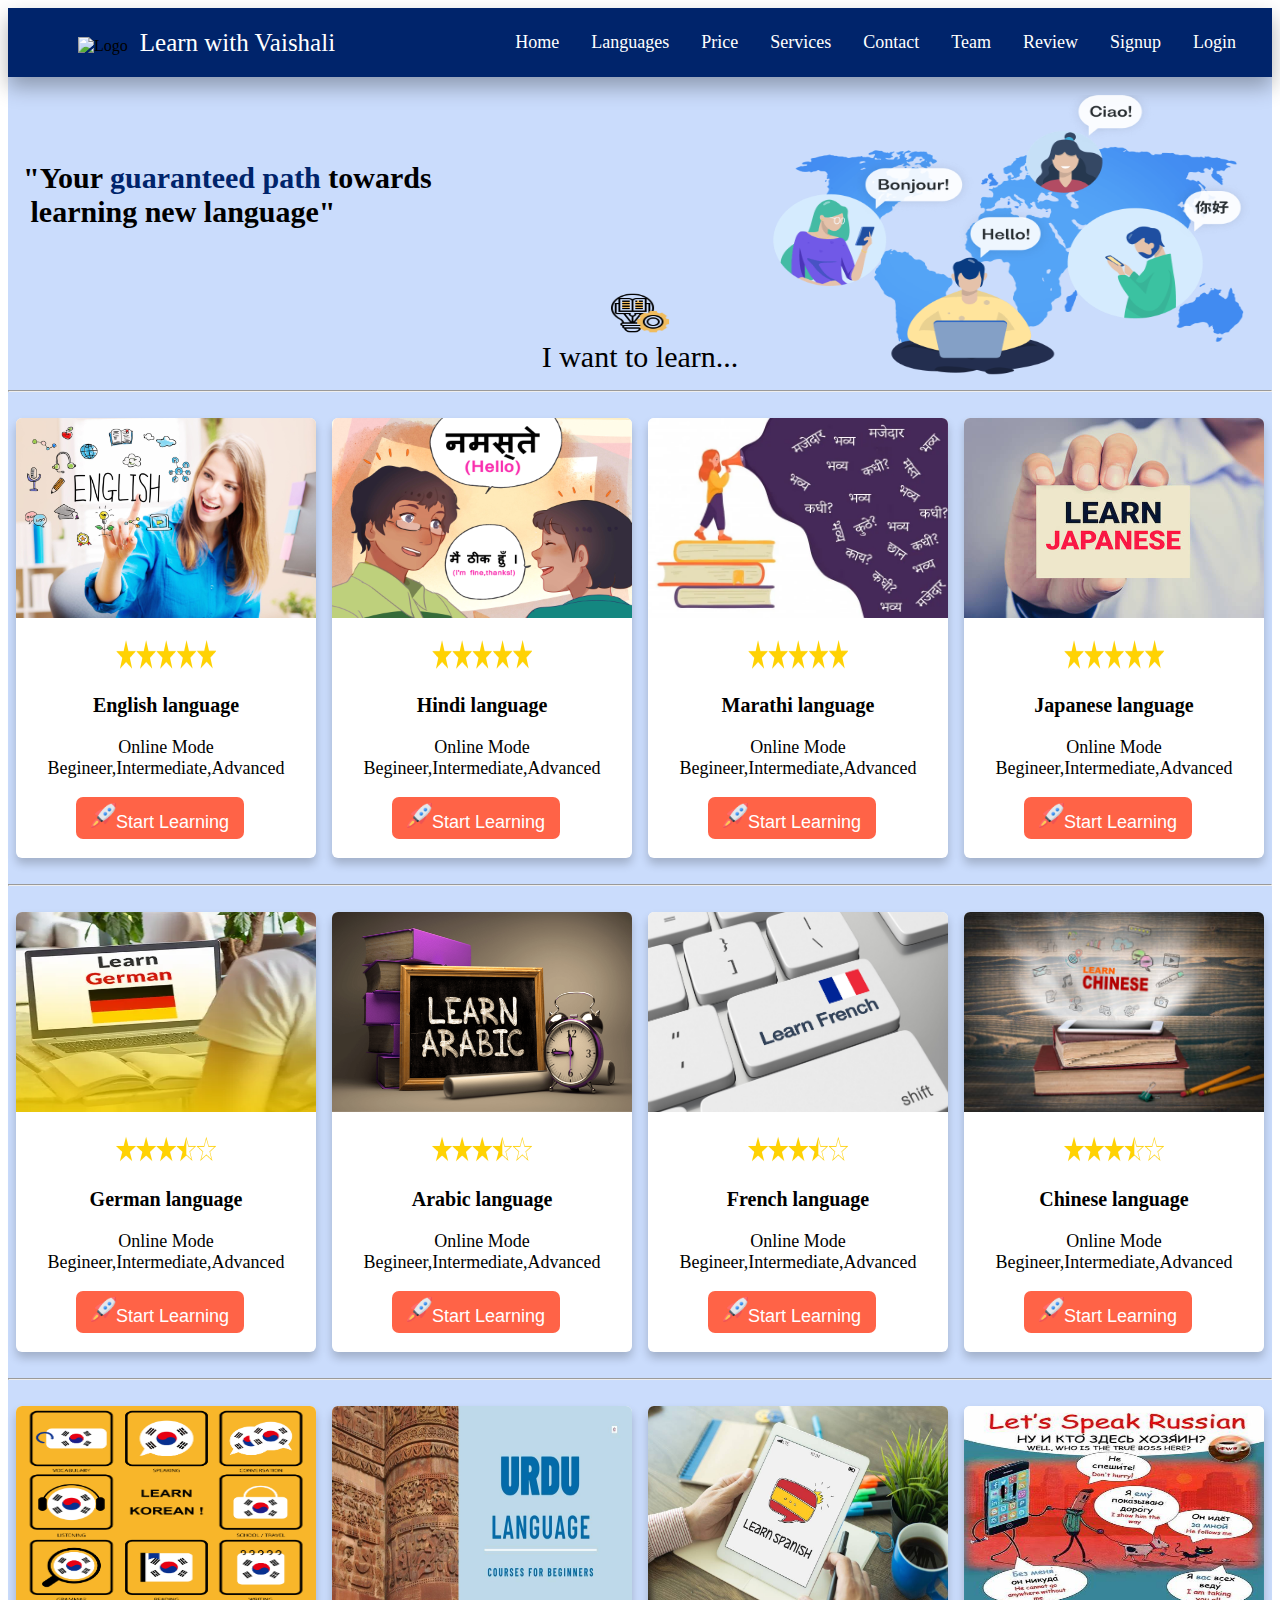
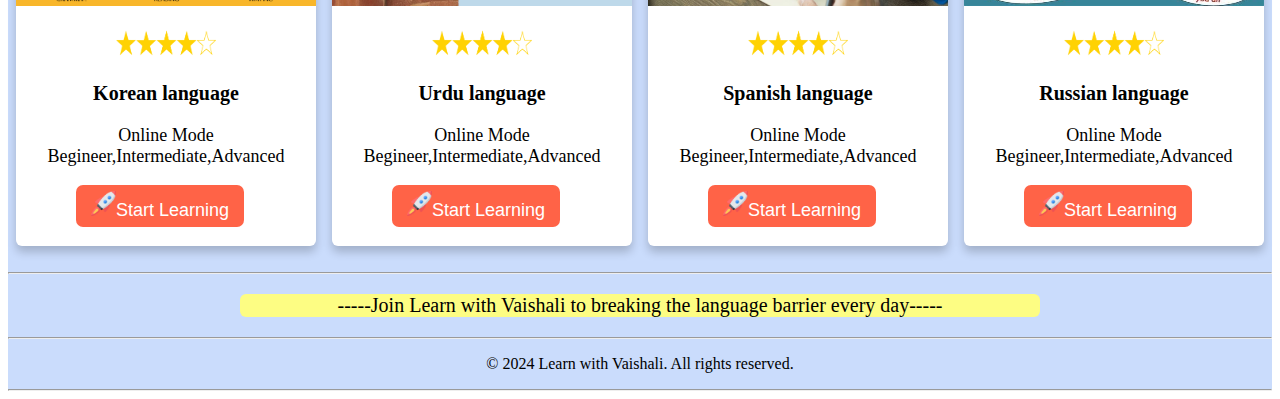
==== Pages/Languages.html @ 2bf09c26 "Merge pull request #23 from RohitSanap07/main" ====
<!DOCTYPE html>
<html>
<head>
<meta name="viewport" content="width=device-width, initial-scale=1">

<link rel="stylesheet" href="../CSS/Languages.css">
</head>
<body>
  <div class="bg">
  <nav>
    <div class="container">
        <div class="logo">
            <img src="../Images/language-learning.png" alt="Logo"> &nbsp; <span class="span1">Learn with Vaishali</span>
        </div>
        <ul>
            <li><a href="../Index.html">Home</a></li>
            <li><a href="../Pages/Languages.html">Languages</a></li>
            <li><a href="../Pages/Pricing.html">Price</a></li>
            <li><a href="../Pages/Services.html">Services</a></li>
            <li><a href="../Pages/Contact.html">Contact</a></li>
            <li><a href="../Pages/Team.html">Team</a></li>
            <li><a href="../Pages/Review.html">Review</a></li>
            <li><a href="../Pages/Signup.html">Signup</a></li>
            <li><a href="../Pages/Login.html">Login</a></li>
        </ul>
    </div>
</nav><br><br><br>

<p class="p-heading">&nbsp;&nbsp;<b>"Your <span class="span">guaranteed path</span> towards <br> &nbsp;&nbsp; learning new language"</b><br><br>
<center class="p-heading"><img src="../Images/LanguageImg/knowledge.png" height="40px" width="60px"><br>I want to learn...</center></p> 

<img  src="../Images/LanguageImg/language2.avif" height="280px" width="500px" class="bg-img">
    <hr><br>



<div class="card-container">
  <div class="card">
   <img  src="../Images/LanguageImg/English.jpg" height="200px" width="100%" class="card-img" ><br><br>
   <img src="../Images/LanguageImg/rating3.png" height="30px" width="100px" class="rating-image">
    <p class="card-heading"><b>English language</b></p> 
    <p class="card-description">Online Mode<br>Begineer,Intermediate,Advanced </p> 
    <form action="../Pages/Pricing.html"><button type="Start learning" class="btn"><img src="../Images/LanguageImg/rocket.png" height="25px" width="25px">Start Learning</button></form>
  </div>

  <div class="card">
    <img src="../Images/LanguageImg/hindi.jpeg" height="200px" width="100%" class="card-img"><br><br>
    <img src="../Images/LanguageImg/rating3.png" height="30px" width="100px" class="rating-image">
     <p class="card-heading"><b>Hindi language</b></p> 
     <p class="card-description">Online Mode<br>Begineer,Intermediate,Advanced </p> 
     <form action="../Pages/Pricing.html"><button type="Start learning" class="btn "><img src="../Images/LanguageImg/rocket.png" height="25px" width="25px">Start Learning</button></form>
   </div>

   <div class="card">
    <img src="../Images/LanguageImg/Marathi.webp" height="200px" width="100%" class="card-img"><br><br>
    <img src="../Images/LanguageImg/rating3.png" height="30px" width="100px" class="rating-image">
      <p class="card-heading"><b>Marathi language</b></p> 
      <p class="card-description">Online Mode<br>Begineer,Intermediate,Advanced </p> 
      <form action="../Pages/Pricing.html"><button type="Start learning" class="btn"><img src="../Images/LanguageImg/rocket.png" height="25px" width="25px">Start Learning</button></form>
    </div>


   <div class="card">
    <img src="../Images/LanguageImg/japanese.jpg" height="200px" width="100%" class="card-img"><br><br>
    <img src="../Images/LanguageImg/rating3.png" height="30px" width="100px" class="rating-image">
      <p class="card-heading"><b>Japanese language</b></p> 
      <p class="card-description">Online Mode<br>Begineer,Intermediate,Advanced </p> 
      <form action="../Pages/Pricing.html"><button type="Start learning" class="btn"><img src="../Images/LanguageImg/rocket.png" height="25px" width="25px">Start Learning</button></form>
   </div>
   </div><br><hr><br>

   <div class="card-container">

    <div class="card">
     <img src="../Images/LanguageImg/german.webp" height="200px" width="100%" class="card-img"><br><br>
     <img src="../Images/LanguageImg/rating1.png" height="30px" width="100px" class="rating-image">
      <p class="card-heading"><b>German language</b></p> 
      <p class="card-description">Online Mode<br>Begineer,Intermediate,Advanced </p> 
      <form action="../Pages/Pricing.html"><button type="Start learning" class="btn"><img src="../Images/LanguageImg/rocket.png" height="25px" width="25px">Start Learning</button></form>
      </div>
  
      <div class="card">
      <img src="../Images/LanguageImg/arabic.png" height="200px" width="100%" class="card-img"><br><br>
      <img src="../Images/LanguageImg/rating1.png" height="30px" width="100px" class="rating-image">
        <p class="card-heading"><b>Arabic language</b></p> 
        <p class="card-description">Online Mode<br>Begineer,Intermediate,Advanced </p> 
        <form action="../Pages/Pricing.html"><button type="Start learning" class="btn"><img src="../Images/LanguageImg/rocket.png" height="25px" width="25px">Start Learning</button></form>
        </div>

     <div class="card">
      <img src="../Images/LanguageImg/french.jpg" height="200px" width="100%" class="card-img"><br><br>
      <img src="../Images/LanguageImg/rating1.png" height="30px" width="100px" class="rating-image">
        <p class="card-heading"><b>French language</b></p> 
        <p class="card-description">Online Mode<br>Begineer,Intermediate,Advanced </p> 
        <form action="../Pages/Pricing.html"><button type="Start learning"  class="btn"><img src="../Images/LanguageImg/rocket.png" height="25px" width="25px">Start Learning</button></form>
        </div>
    
      <div class="card">
        <img src="../Images/LanguageImg/chinese.jpg" height="200px" width="100%" class="card-img"><br><br>
        <img src="../Images/LanguageImg/rating1.png" height="30px" width="100px" class="rating-image">
          <p class="card-heading"><b>Chinese language</b></p> 
          <p class="card-description">Online Mode<br>Begineer,Intermediate,Advanced </p> 
          <form action="../Pages/Pricing.html"><button type="Start learning" class="btn"><img src="../Images/LanguageImg/rocket.png" height="25px" width="25px">Start Learning</button></form>
         </div>
         </div><br><hr><br>


      <div class="card-container">
        
      <div class="card">
       <img src="../Images/LanguageImg/korean.jpg" height="200px" width="100%" class="card-img"><br><br>
       <img src="../Images/LanguageImg/rating4.png" height="30px" width="100px" class="rating-image">
        <p class="card-heading"><b>Korean language</b></p> 
        <p class="card-description">Online Mode<br>Begineer,Intermediate,Advanced </p> 
        <form action="../Pages/Pricing.html"><button type="Start learning" class="btn"><img src="../Images/LanguageImg/rocket.png" height="25px" width="25px">Start Learning</button></form>
        </div>
    
        <div class="card">
        <img src="../Images/LanguageImg/Urdu.jpg" height="200px" width="100%" class="card-img"><br><br>
        <img src="../Images/LanguageImg/rating4.png" height="30px" width="100px" class="rating-image">
          <p class="card-heading"><b>Urdu language</b></p> 
          <p class="card-description">Online Mode<br>Begineer,Intermediate,Advanced </p> 
          <form action="../Pages/Pricing.html"><button type="Start learning" class="btn"><img src="../Images/LanguageImg/rocket.png" height="25px" width="25px">Start Learning</button></form>
          </div>
      
      

          <div class="card">
          <img src="../Images/LanguageImg/spanish.jpg" height="200px" width="100%"  class="card-img"><br><br>
          <img src="../Images/LanguageImg/rating4.png" height="30px" width="100px" class="rating-image">
            <p class="card-heading"><b>Spanish language</b></p> 
            <p class="card-description">Online Mode<br>Begineer,Intermediate,Advanced </p> 
            <form action="../Pages/Pricing.html"><button type="Start learning"  class="btn"><img src="../Images/LanguageImg/rocket.png" height="25px" width="25px">Start Learning</button></form>
            </div>

          <div class="card">
           <img src="../Images/LanguageImg/russian.jpeg" height="200px" width="100%"  class="card-img"><br><br>
          <img src="../Images/LanguageImg/rating4.png" height="30px" width="100px" class="rating-image">
          <p class="card-heading"><b>Russian language</b></p> 
          <p class="card-description">Online Mode<br>Begineer,Intermediate,Advanced </p> 
          <form action="../Pages/Pricing.html">
          <button  type="Start learning" class="btn"><img src="../Images/LanguageImg/rocket.png" height="25px" width="25px">Start Learning</button></form>
         </div>
          </div><br><hr>

          <center><p class="page-footer">-----Join Learn with Vaishali to breaking the language barrier every day-----</p></center>
            <hr>
        <footer>
          <center><p>&copy; 2024 Learn with Vaishali. All rights reserved.</p></center>
      </footer><hr>

      </div>
---- CSS/Languages.css ----
nav {
    background-color: #00246b;
    box-shadow: 0 10px 20px rgba(0, 0, 0, 0.3);
    
  }
  .bg{
    background-color: #cadcfc;
  }
  
  .container {
    display: flex;
    justify-content: space-between;
    align-items: center;
    padding: 10px 20px;
   
  }
  
  .logo img {
    height: 50px;
    margin-left: 50px;
  }
  
  nav ul {
    list-style-type: none;
    margin: 0;
    padding: 0;
    overflow: hidden;
  }
  
  nav ul li {
    
    float: left;
  }
  
  nav ul li a {
    font-size: 15px;
    display: block;
    color: #fff;
    text-align: center;
    padding: 14px 16px;
    text-decoration: none;
    font-size: 18px;
  }
  
  nav ul li a:hover {
    background-color: #0036b1;
    border-radius: 7px;
  }

  .span{
    color:  #00246b;
   
   }
   
   .span1{
     color: white;
     font-size: 30px;
    
    }

    .card {
      box-shadow: 0 6px 10px 0 rgba(0,0,0,0.2);
      width: 300px;
      border-radius: 10px;
      height: 440px;
      justify-content: center;
      background-color: white;
      border-radius: 6px;
      
      }
      
      .card:hover {
      box-shadow: 0 8px 16px 0 rgba(0,0,0,0.2);
      border: 2px solid dashed;
      }
      
      .card-heading{
        font-size: 20px;
        text-align: center;
        }

        .btn{
          color:white;
          background-color: tomato;
          font-size: 18px;
          border-radius: 7px;
          border: none;
          margin-left: 60px;
          padding: 6px 15px 6px 15px;
          }
        
          .span{
            color:  #00246b;
           
           }
           
           .span1{
             color: white;
             font-size: 25px;
            
            }
        
          .btn:hover {
            background-color: #41d463;
            border: 2px solid #000000;
            border-radius: 7px;
          }
          
        .card-img {
          border-radius: 6px 6px 0px 0px;
        }
        
        .container1 {
        padding: 2px 16px;
        flex-direction: row;
        }
        
        .card-container{
          display:flex;
          justify-content: space-around;
        }

         .bg-img{
        position: absolute;
        top: 95px;
        right:30px;
        }
        
        .p-heading{
        font-size: 30px;
        }
        
        .card-description{
        text-align:center;
        font-size: 18px;
        }
        
        .btn-image{
        padding: 5px;
        }
        
        
        .page-footer{
          background-color: rgb(253, 253, 131);
          border-radius: 6px;
          font-size: 20px;
          text-align: center;
          width: 800px;
        }
        
        
        
        .learn{
          position: static;
          top: 40px;
        }
        
        .rating-image{
         
          margin-left: 100px;
        }
    

/* small device */
@media screen and (max-width: 600px){
  nav ul li a {
      font-size: 10px;
      padding: 6px;
  }
  .logo img{
      height: 25px;
      margin-left: 5px;
  }
}

/* normal device */
@media screen and (min-width: 601px) and (max-width: 768px){
  nav ul li a {
      font-size: 13px;
      padding: 7px;
  }
  .logo img{
      height: 30px;
      margin-left: 5px;
  }
}

/* tablet device */
@media screen and (min-width: 769px) and (max-width: 992px){
  nav ul li a {
      font-size: 15px;
      padding: 13px;
  }
  .logo img{
      height: 40px;
      margin-left: 5px;
  }
}

/* large device */
@media screen and (min-width: 993px) and (max-width: 1200px){
  nav ul li a {
      font-size: 17px;
      padding: 15px;
  }
  .logo img{
      height: 40px;
      margin-left: 5px;
  }
}
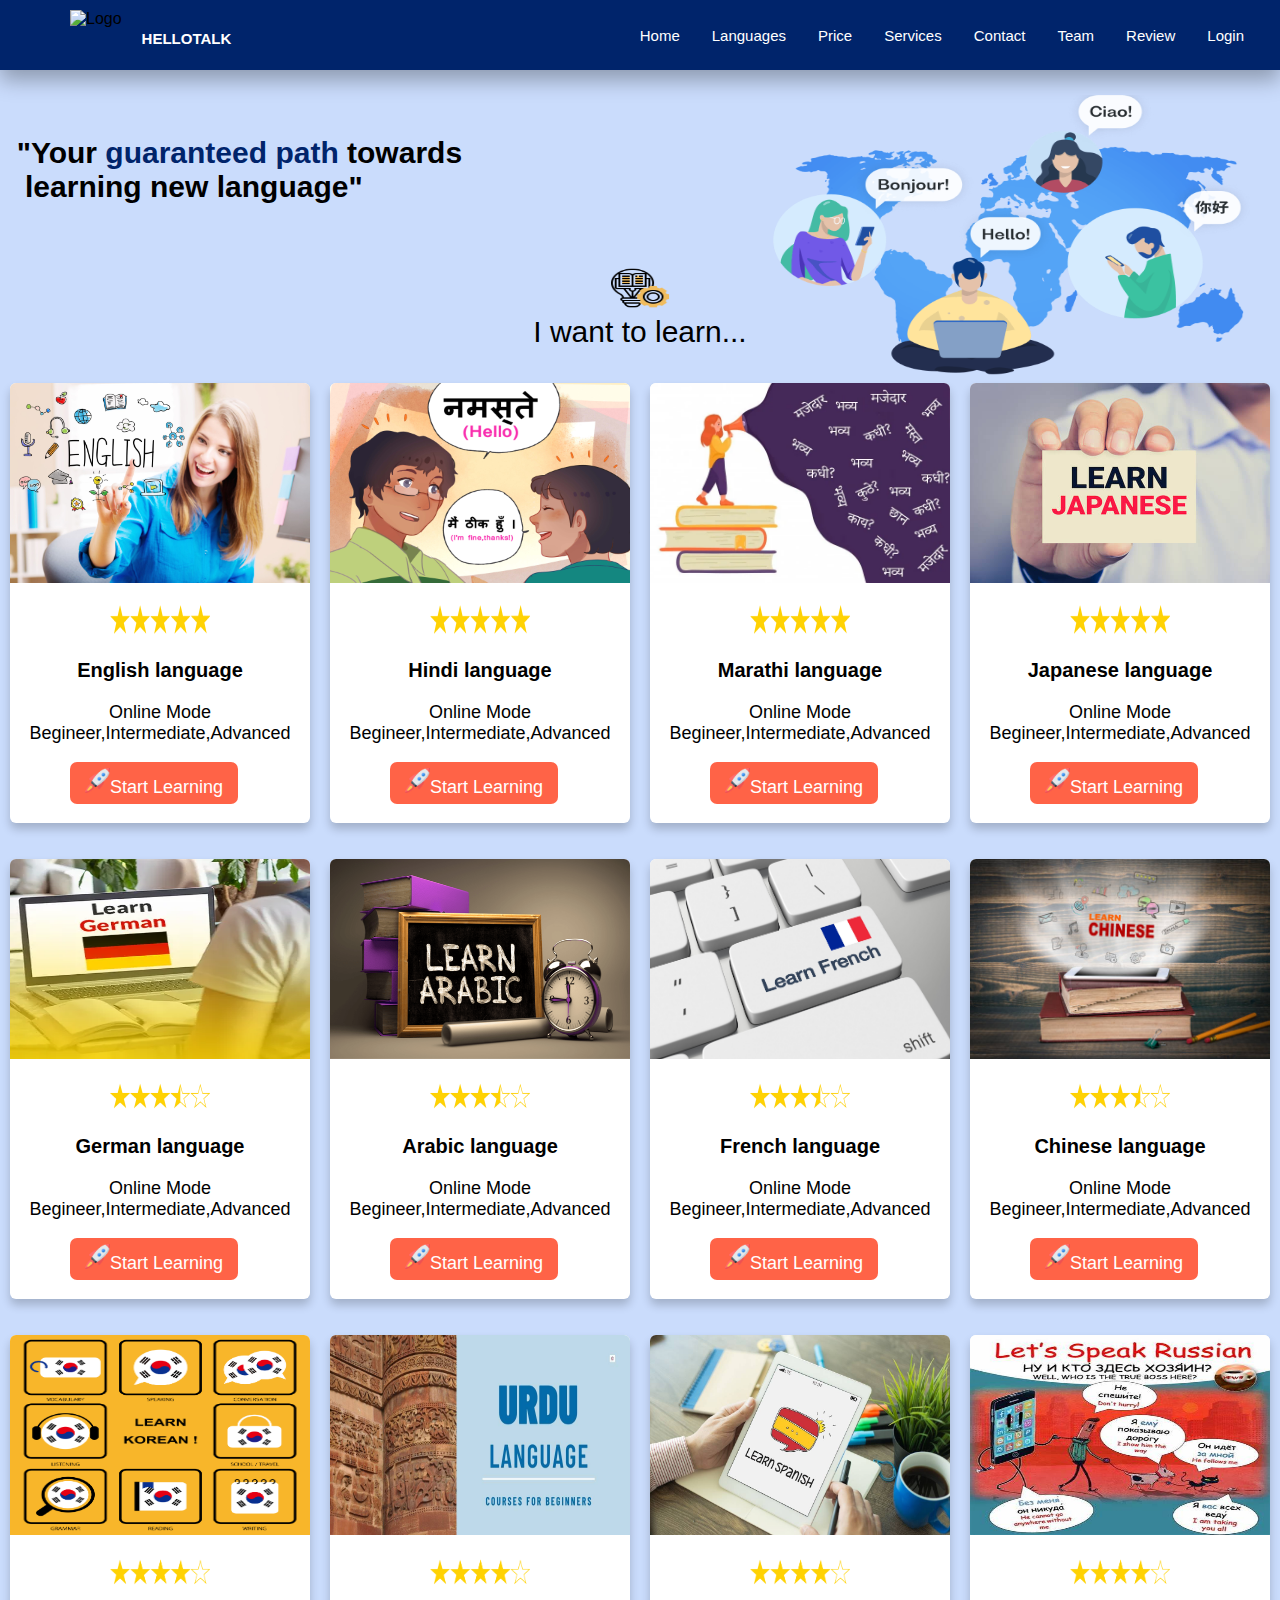
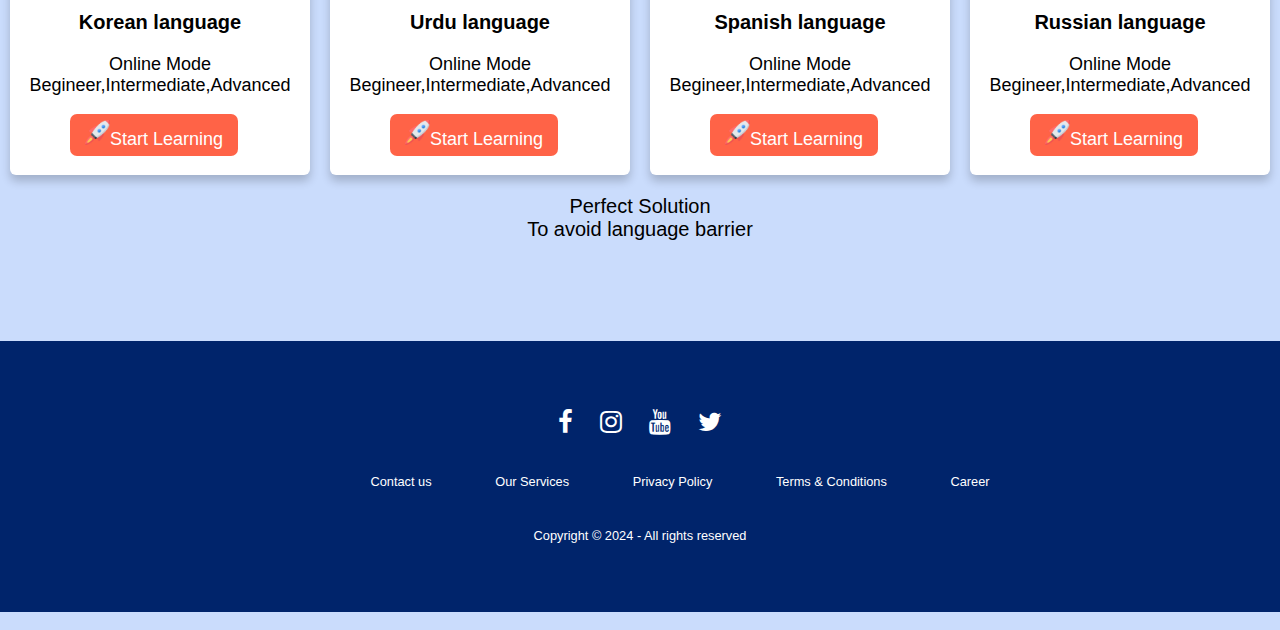
==== commit 52f44456: "Merge pull request #48 from RohitSanap07/main" ====
--- a/Pages/Languages.html
+++ b/Pages/Languages.html
@@ -1,36 +1,52 @@
 <!DOCTYPE html>
 <html>
-<head>
+  <head>
+    <meta charset="UTF-8">
+    <title>Language page</title>
 <meta name="viewport" content="width=device-width, initial-scale=1">
 
+
+<link rel="stylesheet" href="https://cdnjs.cloudflare.com/ajax/libs/font-awesome/4.7.0/css/font-awesome.min.css">
+
+    <!--GOOGLE FONTS-->
+    <link rel="preconnect" href="https://fonts.gstatic.com">
+    <link href="https://fonts.googleapis.com/css2?family=Fredoka+One&family=Play&display=swap" rel="stylesheet">
+
+
+
+
+<link rel="stylesheet" href="../CSS/languages.css">
+
 <link rel="stylesheet" href="../CSS/Languages.css">
+
+<link rel="stylesheet" href="../CSS/languages.css">
+
 </head>
 <body>
   <div class="bg">
   <nav>
     <div class="container">
         <div class="logo">
-            <img src="../Images/language-learning.png" alt="Logo"> &nbsp; <span class="span1">Learn with Vaishali</span>
+            <img src="../Images/language-learning.png" alt="Logo"> <span>HELLOTALK</span>
         </div>
         <ul>
-            <li><a href="../Index.html">Home</a></li>
-            <li><a href="../Pages/Languages.html">Languages</a></li>
-            <li><a href="../Pages/Pricing.html">Price</a></li>
-            <li><a href="../Pages/Services.html">Services</a></li>
-            <li><a href="../Pages/Contact.html">Contact</a></li>
-            <li><a href="../Pages/Team.html">Team</a></li>
-            <li><a href="../Pages/Review.html">Review</a></li>
-            <li><a href="../Pages/Signup.html">Signup</a></li>
-            <li><a href="../Pages/Login.html">Login</a></li>
-        </ul>
+          <li><a href="/index.html">Home</a></li>
+          <li><a href="/Pages/languages.html">Languages</a></li>
+          <li><a href="/Pages/pricing.html">Price</a></li>
+          <li><a href="/Pages/services.html">Services</a></li>
+          <li><a href="/Pages/contact.html">Contact</a></li>
+          <li><a href="/Pages/team.html">Team</a></li>
+          <li><a href="/Pages/review.html">Review</a></li>
+          <li><a href="/Pages/login.html">Login</a></li>
+      </ul>
     </div>
-</nav><br><br><br>
+</nav><br><br>
 
 <p class="p-heading">&nbsp;&nbsp;<b>"Your <span class="span">guaranteed path</span> towards <br> &nbsp;&nbsp; learning new language"</b><br><br>
 <center class="p-heading"><img src="../Images/LanguageImg/knowledge.png" height="40px" width="60px"><br>I want to learn...</center></p> 
 
 <img  src="../Images/LanguageImg/language2.avif" height="280px" width="500px" class="bg-img">
-    <hr><br>
+    <br>
 
 
 
@@ -67,7 +83,7 @@
       <p class="card-description">Online Mode<br>Begineer,Intermediate,Advanced </p> 
       <form action="../Pages/Pricing.html"><button type="Start learning" class="btn"><img src="../Images/LanguageImg/rocket.png" height="25px" width="25px">Start Learning</button></form>
    </div>
-   </div><br><hr><br>
+   </div><br><br>
 
    <div class="card-container">
 
@@ -102,7 +118,7 @@
           <p class="card-description">Online Mode<br>Begineer,Intermediate,Advanced </p> 
           <form action="../Pages/Pricing.html"><button type="Start learning" class="btn"><img src="../Images/LanguageImg/rocket.png" height="25px" width="25px">Start Learning</button></form>
          </div>
-         </div><br><hr><br>
+         </div><br><br>
 
 
       <div class="card-container">
@@ -141,13 +157,58 @@
           <form action="../Pages/Pricing.html">
           <button  type="Start learning" class="btn"><img src="../Images/LanguageImg/rocket.png" height="25px" width="25px">Start Learning</button></form>
          </div>
-          </div><br><hr>
-
-          <center><p class="page-footer">-----Join Learn with Vaishali to breaking the language barrier every day-----</p></center>
-            <hr>
-        <footer>
-          <center><p>&copy; 2024 Learn with Vaishali. All rights reserved.</p></center>
-      </footer><hr>
+          </div>
+          <center><p class="page-footer">Perfect Solution<br>To avoid language barrier</p></center>
+          <footer>
+            <div class="footer">
+                <div class="row">
+                    <a href="#"><i class="fa fa-facebook"></i></a>
+                    <a href="#"><i class="fa fa-instagram"></i></a>
+                    <a href="#"><i class="fa fa-youtube"></i></a>
+                    <a href="#"><i class="fa fa-twitter"></i></a>
+                </div>
+    
+                <div class="row">
+                    <ul>
+                        <li><a href="../Pages/Contact.html">Contact us</a></li>
+                        <li><a href="../Pages/Services.html">Our Services</a></li>
+                        <li><a href="#">Privacy Policy</a></li>
+                        <li><a href="#">Terms & Conditions</a></li>
+                        <li><a href="#">Career</a></li>
+                    </ul>
+                </div>
+    
+                <div class="row">
+                    Copyright © 2024 - All rights reserved
+                </div>
+            </div>
+        </footer>
 
       </div>
-          +          
+
+
+
+
+
+
+
+
+
+
+
+
+
+
+
+
+
+
+
+
+
+
+
+
+      
+       --- a/CSS/Languages.css
+++ b/CSS/Languages.css
@@ -1,3 +1,10 @@
+body {
+  margin: 0;
+  padding: 0;
+  font-family: Arial, sans-serif;
+  background-color: #cadcfc;
+}
+
 nav {
     background-color: #00246b;
     box-shadow: 0 10px 20px rgba(0, 0, 0, 0.3);
@@ -39,7 +46,7 @@
     text-align: center;
     padding: 14px 16px;
     text-decoration: none;
-    font-size: 18px;
+    
   }
   
   nav ul li a:hover {
@@ -72,6 +79,8 @@
       .card:hover {
       box-shadow: 0 8px 16px 0 rgba(0,0,0,0.2);
       border: 2px solid dashed;
+      box-shadow: 0px 0px 40px 0px #0036b1;
+    transition-duration: 0.5s;
       }
       
       .card-heading{
@@ -96,7 +105,7 @@
            
            .span1{
              color: white;
-             font-size: 25px;
+             font-size: 30px;
             
             }
         
@@ -118,6 +127,7 @@
         .card-container{
           display:flex;
           justify-content: space-around;
+          flex-wrap: wrap;
         }
 
          .bg-img{
@@ -141,17 +151,18 @@
         
         
         .page-footer{
-          background-color: rgb(253, 253, 131);
+          color:black;
           border-radius: 6px;
           font-size: 20px;
           text-align: center;
-          width: 800px;
+          width: 300px;
+          
         }
         
         
         
         .learn{
-          position: static;
+          
           top: 40px;
         }
         
@@ -161,8 +172,27 @@
         }
     
 
+
+        nav span{
+          color: #fff;
+          font-size: 15px;
+          margin-top: 20px;
+          padding-left: 20px;
+          font-weight: bold;
+      }
+      nav span:hover{
+          color: #cadcfc;
+      }
+      
+      .container .logo{
+          display: flex;
+      }
+
+
+
+        
 /* small device */
-@media screen and (max-width: 600px){
+@media screen and  (max-width: 600px){
   nav ul li a {
       font-size: 10px;
       padding: 6px;
@@ -171,6 +201,29 @@
       height: 25px;
       margin-left: 5px;
   }
+
+  .page-footer{
+    
+    border-radius: 6px;
+    font-size: 20px;
+    color: black
+    }
+
+    .card {
+      box-shadow: 0 6px 10px 0 rgba(0,0,0,0.2);
+      width: 300px;
+      border-radius: 10px;
+      height: 440px;
+      justify-content: center;
+      background-color: white;
+      border-radius: 6px;
+      margin-top: 20px;
+      }
+
+ .bg-img{
+  display: none;
+ }
+
 }
 
 /* normal device */
@@ -183,6 +236,27 @@
       height: 30px;
       margin-left: 5px;
   }
+  .page-footer{
+    
+    border-radius: 6px;
+    font-size: 20px;
+    }
+
+    .card {
+      box-shadow: 0 6px 10px 0 rgba(0,0,0,0.2);
+      width: 300px;
+      border-radius: 10px;
+      height: 440px;
+      justify-content: center;
+      background-color: white;
+      border-radius: 6px;
+      margin-top: 20px;
+      }
+
+      .bg-img{
+        display: none;
+       }
+
 }
 
 /* tablet device */
@@ -195,6 +269,27 @@
       height: 40px;
       margin-left: 5px;
   }
+  .page-footer{
+    
+    border-radius: 6px;
+    font-size: 20px;
+    }
+
+    .bg-img{
+      display: none;
+    }
+
+    .card {
+      box-shadow: 0 6px 10px 0 rgba(0,0,0,0.2);
+      width: 300px;
+      border-radius: 10px;
+      height: 440px;
+      justify-content: center;
+      background-color: white;
+      border-radius: 6px;
+      margin-top: 20px;
+      }
+
 }
 
 /* large device */
@@ -207,28 +302,132 @@
       height: 40px;
       margin-left: 5px;
   }
-}
-
-
-
-
-
-
-
-
-
-
-
-
-
-
-
-
-
-
-
-
-
-
-
-
+  .page-footer{
+    
+    border-radius: 6px;
+    font-size: 20px;
+     }
+
+     .card {
+      box-shadow: 0 6px 10px 0 rgba(0,0,0,0.2);
+      width: 300px;
+      border-radius: 10px;
+      height: 440px;
+      justify-content: center;
+      background-color: white;
+      border-radius: 6px;
+      margin-top: 20px;
+      }
+
+
+}
+
+@media screen and (min-width: 300px) and (max-width: 650px) {
+  nav ul li a {
+    font-size: 17px;
+    padding: 15px;
+}
+.logo img{
+    height: 40px;
+    margin-left: 5px;
+}
+.page-footer{
+  
+  border-radius: 6px;
+  font-size: 20px;
+   }
+
+   .card {
+    box-shadow: 0 6px 10px 0 rgba(0,0,0,0.2);
+    width: 300px;
+    border-radius: 10px;
+    height: 440px;
+    justify-content: center;
+    background-color: white;
+    border-radius: 6px;
+    margin-top: 20px;
+    }
+
+  }
+
+
+
+
+
+
+.footer {
+  background: #00246b;
+  margin-top: 100px;
+  padding: 50px;
+  font-family: Arial, Helvetica, sans-serif;
+  text-align: center;
+}
+
+.footer .row {
+  width: 100%;
+  margin: 1% 0%;
+  padding: 0.6% 0%;
+  color: white;
+  font-size: 0.8em;
+}
+
+.footer .row a {
+  text-decoration: none;
+  color: white;
+  transition: 0.5s;
+}
+
+.footer .row a:hover {
+  color: grey;
+}
+
+.footer .row ul {
+  width: 100%;
+}
+
+.footer .row ul li {
+  display: inline-block;
+  margin: 0px 30px;
+}
+
+.footer .row a i {
+  font-size: 2em;
+  margin: 0% 1%;
+}
+
+@media (max-width:720px) {
+  .footer {
+      text-align: left;
+      padding: 5%;
+  }
+
+  .footer .row ul li {
+      display: block;
+      margin: 10px 0px;
+      text-align: left;
+  }
+
+  .footer .row a i {
+      margin: 0% 3%;
+  }
+}
+
+
+
+
+
+
+
+
+
+
+
+
+
+
+
+
+
+
+
+
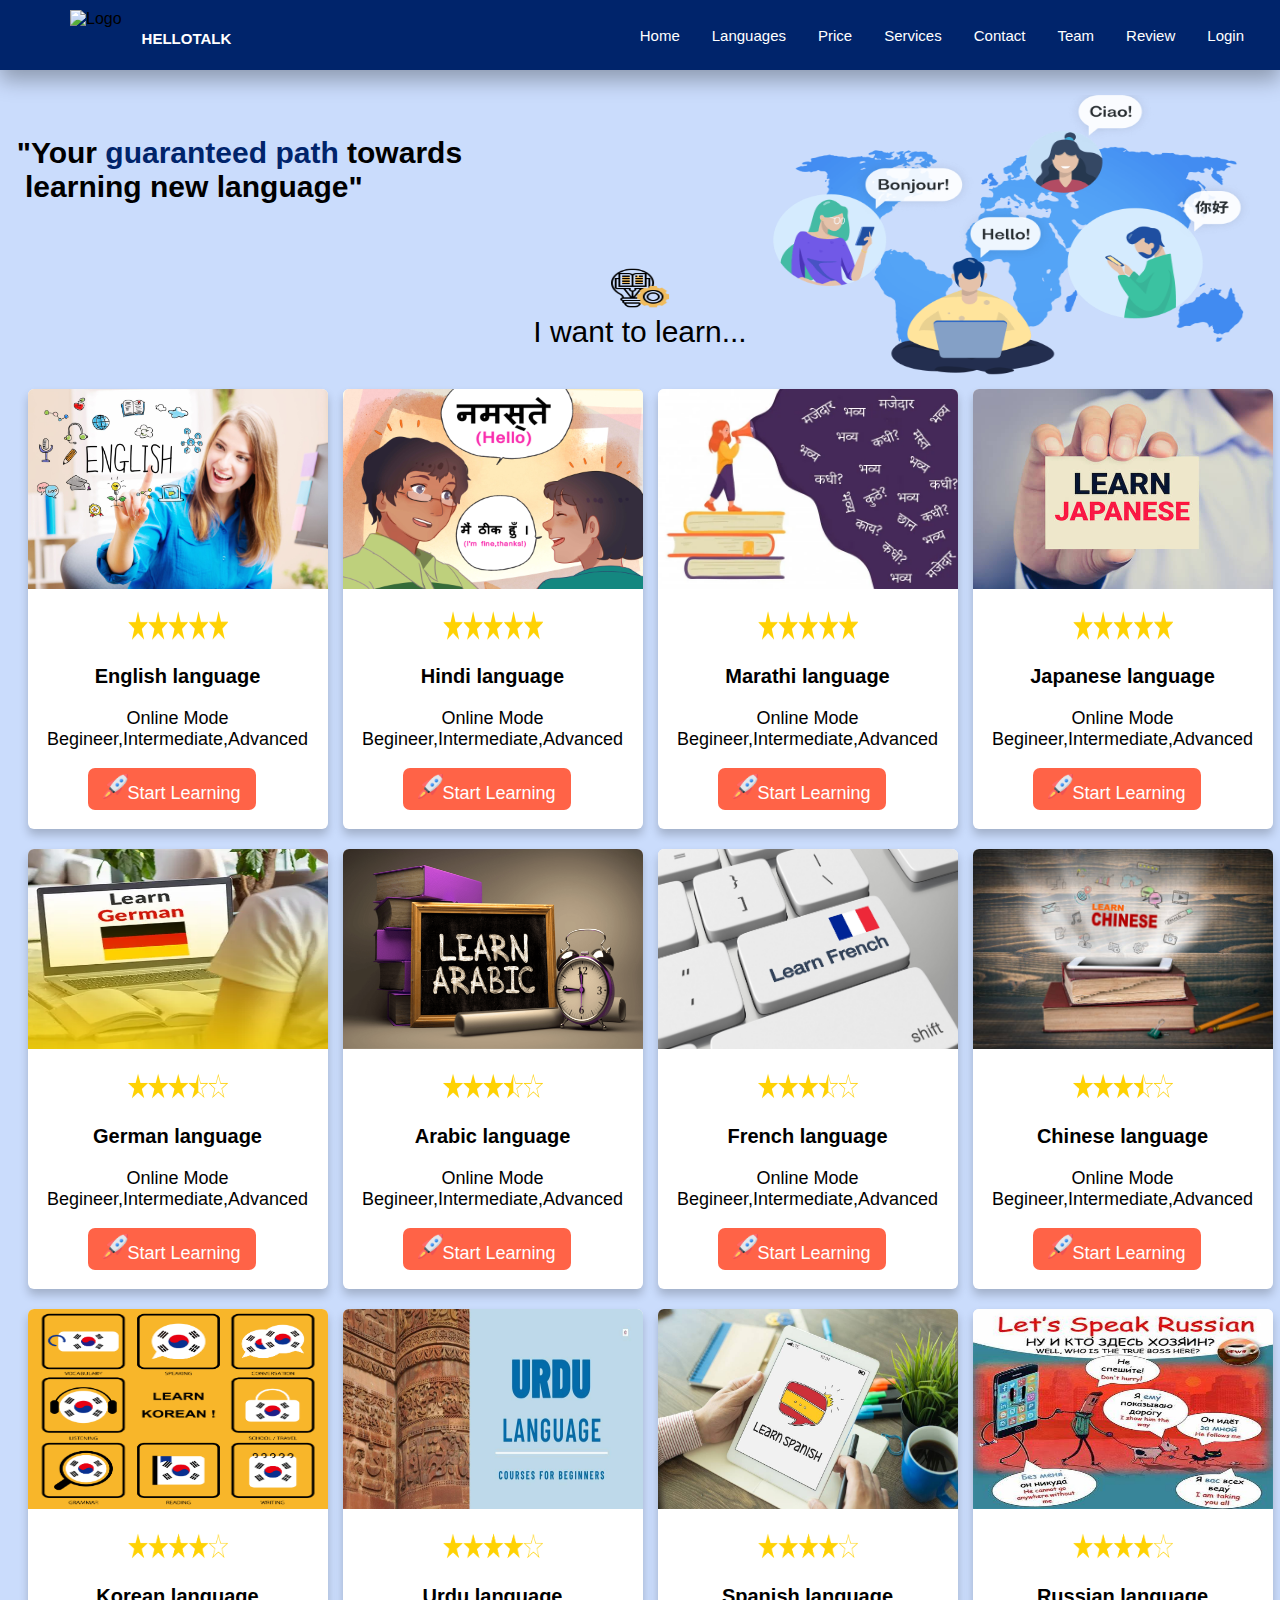
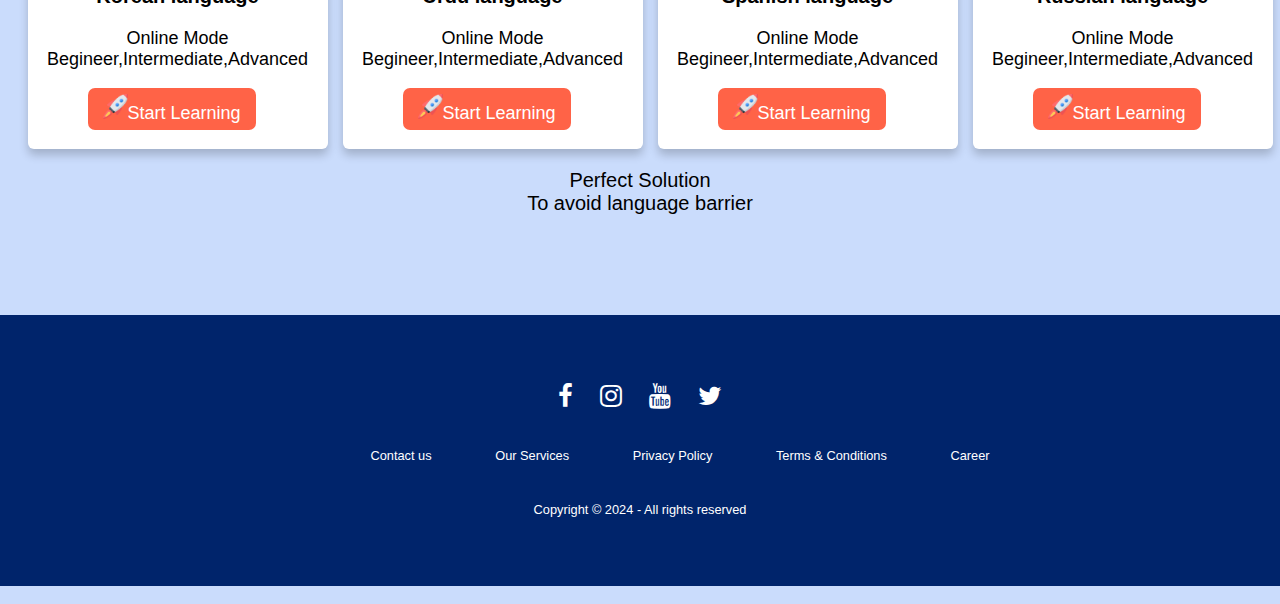
==== commit 1d48d4d2: "code updated" ====
--- a/Pages/Languages.html
+++ b/Pages/Languages.html
@@ -30,14 +30,14 @@
             <img src="../Images/language-learning.png" alt="Logo"> <span>HELLOTALK</span>
         </div>
         <ul>
-          <li><a href="/index.html">Home</a></li>
-          <li><a href="/Pages/languages.html">Languages</a></li>
-          <li><a href="/Pages/pricing.html">Price</a></li>
-          <li><a href="/Pages/services.html">Services</a></li>
-          <li><a href="/Pages/contact.html">Contact</a></li>
-          <li><a href="/Pages/team.html">Team</a></li>
-          <li><a href="/Pages/review.html">Review</a></li>
-          <li><a href="/Pages/login.html">Login</a></li>
+          <li><a href="../index.html">Home</a></li>
+          <li><a href="./languages.html">Languages</a></li>
+          <li><a href="./pricing.html">Price</a></li>
+          <li><a href="./services.html">Services</a></li>
+          <li><a href="./contact.html">Contact</a></li>
+          <li><a href="./team.html">Team</a></li>
+          <li><a href="./review.html">Review</a></li>
+          <li><a href="./login.html">Login</a></li>
       </ul>
     </div>
 </nav><br><br>
@@ -46,11 +46,12 @@
 <center class="p-heading"><img src="../Images/LanguageImg/knowledge.png" height="40px" width="60px"><br>I want to learn...</center></p> 
 
 <img  src="../Images/LanguageImg/language2.avif" height="280px" width="500px" class="bg-img">
-    <br>
+    
 
 
 
 <div class="card-container">
+
   <div class="card">
    <img  src="../Images/LanguageImg/English.jpg" height="200px" width="100%" class="card-img" ><br><br>
    <img src="../Images/LanguageImg/rating3.png" height="30px" width="100px" class="rating-image">
@@ -83,9 +84,9 @@
       <p class="card-description">Online Mode<br>Begineer,Intermediate,Advanced </p> 
       <form action="../Pages/Pricing.html"><button type="Start learning" class="btn"><img src="../Images/LanguageImg/rocket.png" height="25px" width="25px">Start Learning</button></form>
    </div>
-   </div><br><br>
-
-   <div class="card-container">
+  
+
+  
 
     <div class="card">
      <img src="../Images/LanguageImg/german.webp" height="200px" width="100%" class="card-img"><br><br>
@@ -118,10 +119,10 @@
           <p class="card-description">Online Mode<br>Begineer,Intermediate,Advanced </p> 
           <form action="../Pages/Pricing.html"><button type="Start learning" class="btn"><img src="../Images/LanguageImg/rocket.png" height="25px" width="25px">Start Learning</button></form>
          </div>
-         </div><br><br>
-
-
-      <div class="card-container">
+        
+
+
+      
         
       <div class="card">
        <img src="../Images/LanguageImg/korean.jpg" height="200px" width="100%" class="card-img"><br><br>
--- a/CSS/Languages.css
+++ b/CSS/Languages.css
@@ -73,6 +73,7 @@
       justify-content: center;
       background-color: white;
       border-radius: 6px;
+      margin-top: 20px;
       
       }
       
@@ -126,6 +127,8 @@
         
         .card-container{
           display:flex;
+          margin-left: 20px;
+          margin-top: 20px;
           justify-content: space-around;
           flex-wrap: wrap;
         }
